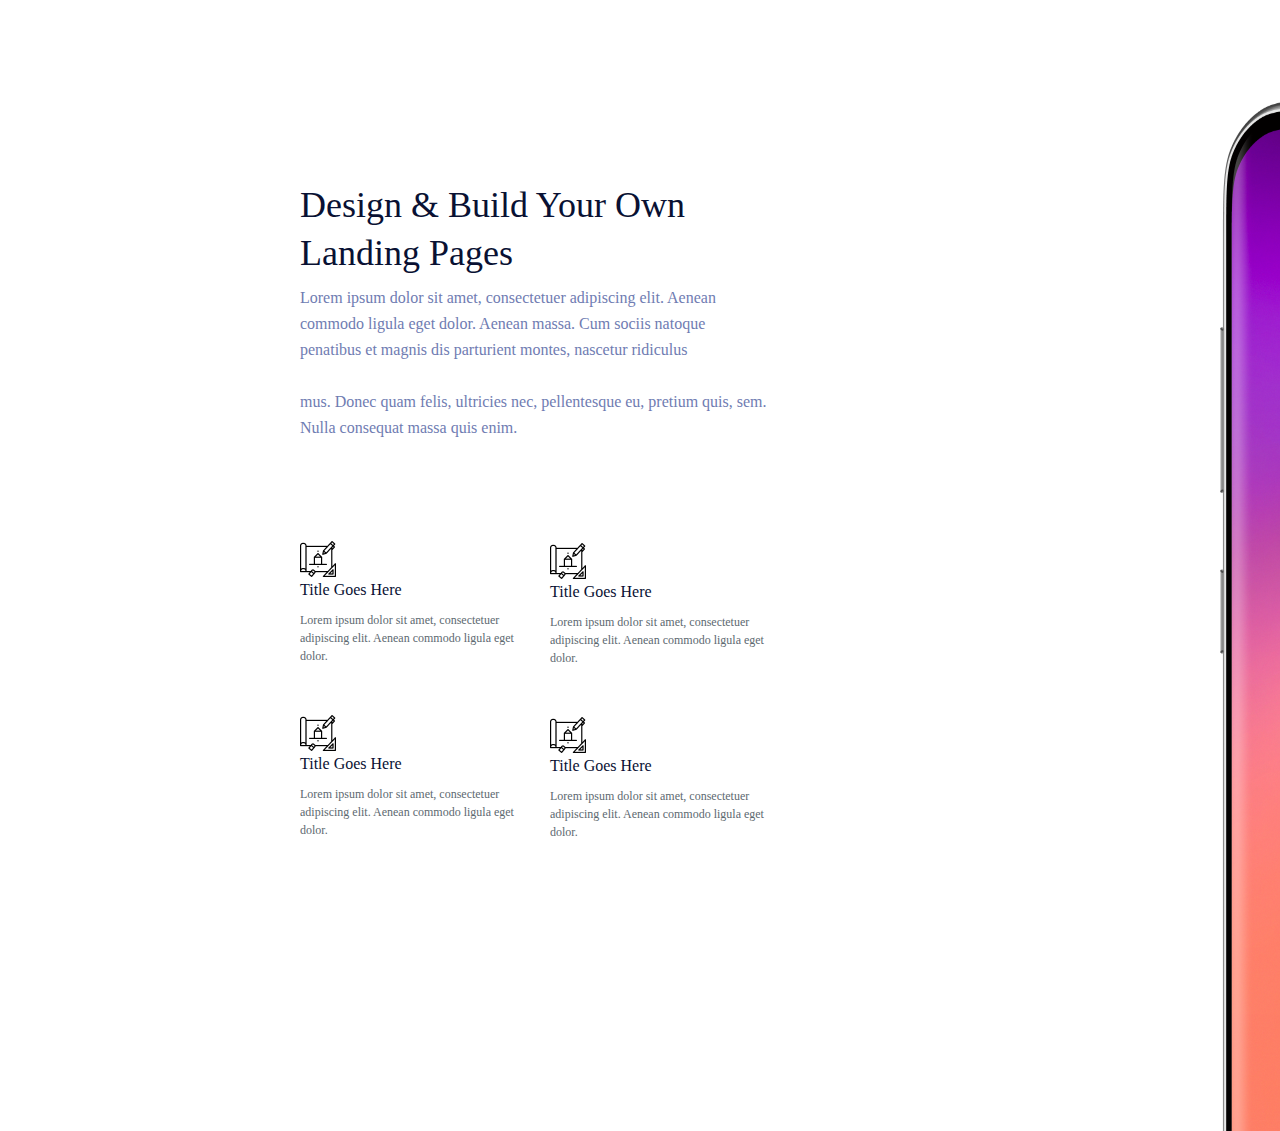
==== html/page2.html @ e1ca7d5d "yuiltil" ====
<!doctype html>
<html  lang="en">

<head>
  <meta charset="utf-8">
  <title>Introduce Your Product Quickly & Effectively</title>
  <meta name="description" content="">
  <meta name="viewport" content="width=device-width, initial-scale=1">


  <link rel="stylesheet" type="text/css" href="../css/page2.css">
  <link rel="stylesheet" href="https://maxcdn.bootstrapcdn.com/bootstrap/4.0.0/css/bootstrap.min.css"
        integrity="sha384-Gn5384xqQ1aoWXA+058RXPxPg6fy4IWvTNh0E263XmFcJlSAwiGgFAW/dAiS6JXm" crossorigin="anonymous">
</head>
<body class="view">
<div class="global">
  <img class="img1" src="../img/img_12.png" alt="image">
  <div class="text1">
  <h1 class="text2">Design & Build Your Own<br/> Landing Pages</h1>
    <p class="text3">Lorem ipsum dolor sit amet, consectetuer adipiscing elit. Aenean<br/>
      commodo ligula eget dolor. Aenean massa. Cum sociis natoque<br/>
      penatibus et magnis dis parturient montes, nascetur ridiculus<br/><br/>
      mus. Donec quam felis, ultricies nec, pellentesque eu, pretium quis, sem.<br/>
      Nulla consequat massa quis enim.</p>
  </div>
  <div class="text4">
    <img class="img2" src="../img/img_3.png" alt="image">
    <h1 class="text5">Title Goes Here</h1>
    <p class="text6">Lorem ipsum dolor sit amet, consectetuer<br/>
      adipiscing elit. Aenean commodo ligula eget<br/>
      dolor.</p>
  </div>
  <div class="text44">
    <img class="img2" src="../img/img_3.png" alt="image">
    <h1 class="text5">Title Goes Here</h1>
    <p class="text6">Lorem ipsum dolor sit amet, consectetuer<br/>
      adipiscing elit. Aenean commodo ligula eget<br/>
      dolor.</p>
  </div>
  <div class="text444">
    <img class="img2" src="../img/img_3.png" alt="image">
    <h1 class="text5">Title Goes Here</h1>
    <p class="text6">Lorem ipsum dolor sit amet, consectetuer<br/>
      adipiscing elit. Aenean commodo ligula eget<br/>
      dolor.</p>
  </div>
  <div class="text4444">
    <img class="img2" src="../img/img_3.png" alt="image">
    <h1 class="text5">Title Goes Here</h1>
    <p class="text6">Lorem ipsum dolor sit amet, consectetuer<br/>
      adipiscing elit. Aenean commodo ligula eget<br/>
      dolor.</p>
  </div>
</div>
<!--<script src="js/vendor/modernizr-3.11.2.min.js"></script>
<script src="js/plugins.js"></script>
<script src="js/main.js"></script>-->
<script src="https://code.jquery.com/jquery-3.2.1.slim.min.js" integrity=
  "sha384-KJ3o2DKtIkvYIK3UENzmM7KCkRr/rE9/Qpg6aAZGJwFDMVNA/GpGFF93hXpG5KkN" crossorigin="anonymous"></script>
<script src="https://cdnjs.cloudflare.com/ajax/libs/popper.js/1.12.9/umd/popper.min.js" integrity=
  "sha384-ApNbgh9B+Y1QKtv3Rn7W3mgPxhU9K/ScQsAP7hUibX39j7fakFPskvXusvfa0b4Q" crossorigin="anonymous"></script>
<script src="https://maxcdn.bootstrapcdn.com/bootstrap/4.0.0/js/bootstrap.min.js" integrity=
  "sha384-JZR6Spejh4U02d8jOt6vLEHfe/JQGiRRSQQxSfFWpi1MquVdAyjUar5+76PVCmYl" crossorigin="anonymous"></script>
<!-- Google Analytics: change UA-XXXXX-Y to be your site's ID. -->
<script>
  window.ga = function () { ga.q.push(arguments) }; ga.q = []; ga.l = +new Date;
  ga('create', 'UA-XXXXX-Y', 'auto'); ga('set', 'anonymizeIp', true); ga('set', 'transport', 'beacon'); ga('send', 'pageview')
</script>
<script src="https://www.google-analytics.com/analytics.js" async></script>
</body>
</html>
---- css/page2.css ----
body.view{
  overflow-x:hidden;
}
div.global{
  position: absolute;
  height: 400px;
}
img.img1{
  height: 1031px;
  width: 492px;
  left: 1220px;
  top: 100px;
  position: relative;
}
div.text1{
  position: relative;
  top:-850px;
  left:300px;
}
h1.text2{
  height: 96px;
  width: 520px;
  font-family: Roboto, serif;
  font-style: normal;
  font-weight: 500;
  font-size: 36px;
  line-height: 48px;
  color: #091133;
}
p.text3{
  height: 140px;
  width: 520px;
  font-family: Roboto, serif;
  font-style: normal;
  font-weight: normal;
  font-size: 16px;
  line-height: 26px;
  color: #6F7CB2;
}
div.text4{
  position: relative;
  top:-750px;
  left:300px;
}
div.text44{
  position: relative;
  top:-870px;
  left:550px;
}
div.text444{
position: relative;
  top:-820px;
  left:300px;
}
div.text4444{
position: relative;
  top:-940px;
  left:550px;
}
img.img2{
  height: 36px;
  width: 36px;
  left: 0px;
  top: 0px;
}
h1.text5{
  height: 26px;
  width: 325px;
  font-family: Roboto, serif;
  font-style: normal;
  font-weight: 500;
  font-size: 16px;
  line-height: 26px;
  color: #091133;
}
p.text6{
  height: 36px;
  width: 325px;
  font-family: Roboto, serif;
  font-style: normal;
  font-weight: normal;
  font-size: 12px;
  line-height: 18px;
  color: #5D6970;
}
@media (min-width: 2000px) {
  img.img1 {
    position: relative;
    left:1900px;
  }
}
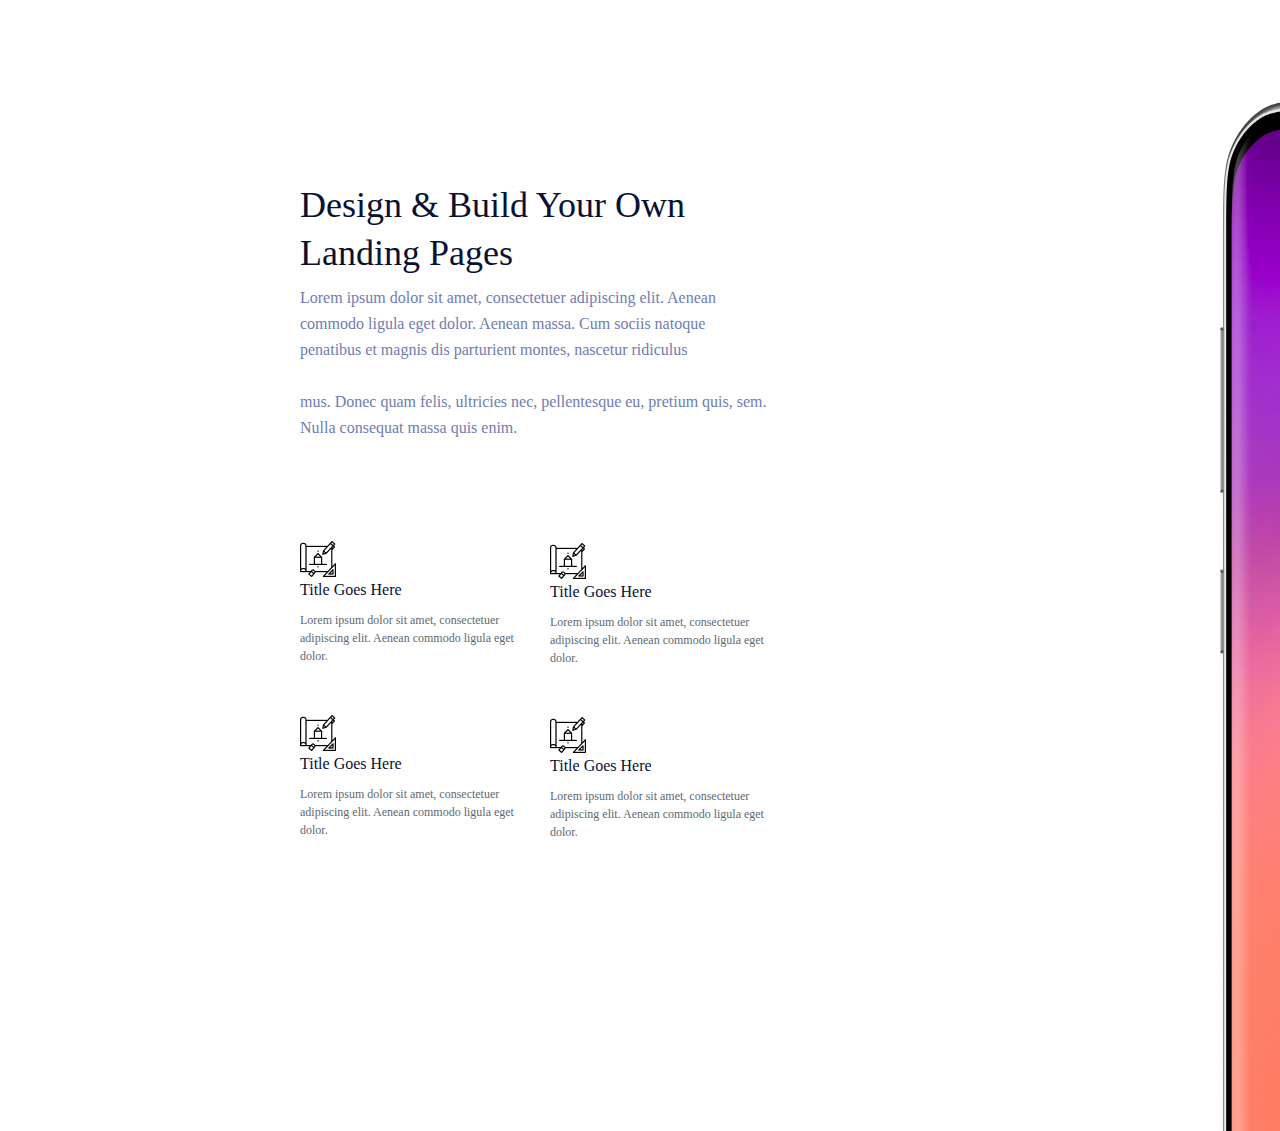
==== commit d9b605d2: "07.07.2021" ====
--- a/html/page2.html
+++ b/html/page2.html
@@ -15,39 +15,39 @@
 <body class="view">
 <div class="global">
   <img class="img1" src="../img/img_12.png" alt="image">
-  <div class="text1">
-  <h1 class="text2">Design & Build Your Own<br/> Landing Pages</h1>
-    <p class="text3">Lorem ipsum dolor sit amet, consectetuer adipiscing elit. Aenean<br/>
+  <div class="textPosition">
+  <h1 class="textProperty">Design & Build Your Own<br/> Landing Pages</h1>
+    <p class="paragraphProperty">Lorem ipsum dolor sit amet, consectetuer adipiscing elit. Aenean<br/>
       commodo ligula eget dolor. Aenean massa. Cum sociis natoque<br/>
       penatibus et magnis dis parturient montes, nascetur ridiculus<br/><br/>
       mus. Donec quam felis, ultricies nec, pellentesque eu, pretium quis, sem.<br/>
       Nulla consequat massa quis enim.</p>
   </div>
-  <div class="text4">
+  <div class="subTextPosition1">
     <img class="img2" src="../img/img_3.png" alt="image">
-    <h1 class="text5">Title Goes Here</h1>
-    <p class="text6">Lorem ipsum dolor sit amet, consectetuer<br/>
+    <h1 class="subText">Title Goes Here</h1>
+    <p class="subParagraph">Lorem ipsum dolor sit amet, consectetuer<br/>
       adipiscing elit. Aenean commodo ligula eget<br/>
       dolor.</p>
   </div>
-  <div class="text44">
+  <div class="subTextPosition2">
     <img class="img2" src="../img/img_3.png" alt="image">
-    <h1 class="text5">Title Goes Here</h1>
-    <p class="text6">Lorem ipsum dolor sit amet, consectetuer<br/>
+    <h1 class="subText">Title Goes Here</h1>
+    <p class="subParagraph">Lorem ipsum dolor sit amet, consectetuer<br/>
       adipiscing elit. Aenean commodo ligula eget<br/>
       dolor.</p>
   </div>
-  <div class="text444">
+  <div class="subTextPosition3">
     <img class="img2" src="../img/img_3.png" alt="image">
-    <h1 class="text5">Title Goes Here</h1>
-    <p class="text6">Lorem ipsum dolor sit amet, consectetuer<br/>
+    <h1 class="subText">Title Goes Here</h1>
+    <p class="subParagraph">Lorem ipsum dolor sit amet, consectetuer<br/>
       adipiscing elit. Aenean commodo ligula eget<br/>
       dolor.</p>
   </div>
-  <div class="text4444">
+  <div class="subTextPosition4">
     <img class="img2" src="../img/img_3.png" alt="image">
-    <h1 class="text5">Title Goes Here</h1>
-    <p class="text6">Lorem ipsum dolor sit amet, consectetuer<br/>
+    <h1 class="subText">Title Goes Here</h1>
+    <p class="subParagraph">Lorem ipsum dolor sit amet, consectetuer<br/>
       adipiscing elit. Aenean commodo ligula eget<br/>
       dolor.</p>
   </div>
--- a/css/page2.css
+++ b/css/page2.css
@@ -12,12 +12,12 @@
   top: 100px;
   position: relative;
 }
-div.text1{
+div.textPosition{
   position: relative;
   top:-850px;
   left:300px;
 }
-h1.text2{
+h1.textProperty{
   height: 96px;
   width: 520px;
   font-family: Roboto, serif;
@@ -27,7 +27,7 @@
   line-height: 48px;
   color: #091133;
 }
-p.text3{
+p.paragraphProperty{
   height: 140px;
   width: 520px;
   font-family: Roboto, serif;
@@ -37,22 +37,22 @@
   line-height: 26px;
   color: #6F7CB2;
 }
-div.text4{
+div.subTextPosition1{
   position: relative;
   top:-750px;
   left:300px;
 }
-div.text44{
+div.subTextPosition2{
   position: relative;
   top:-870px;
   left:550px;
 }
-div.text444{
+div.subTextPosition3{
 position: relative;
   top:-820px;
   left:300px;
 }
-div.text4444{
+div.subTextPosition4{
 position: relative;
   top:-940px;
   left:550px;
@@ -63,7 +63,7 @@
   left: 0px;
   top: 0px;
 }
-h1.text5{
+h1.subText{
   height: 26px;
   width: 325px;
   font-family: Roboto, serif;
@@ -73,7 +73,7 @@
   line-height: 26px;
   color: #091133;
 }
-p.text6{
+p.subParagraph{
   height: 36px;
   width: 325px;
   font-family: Roboto, serif;
